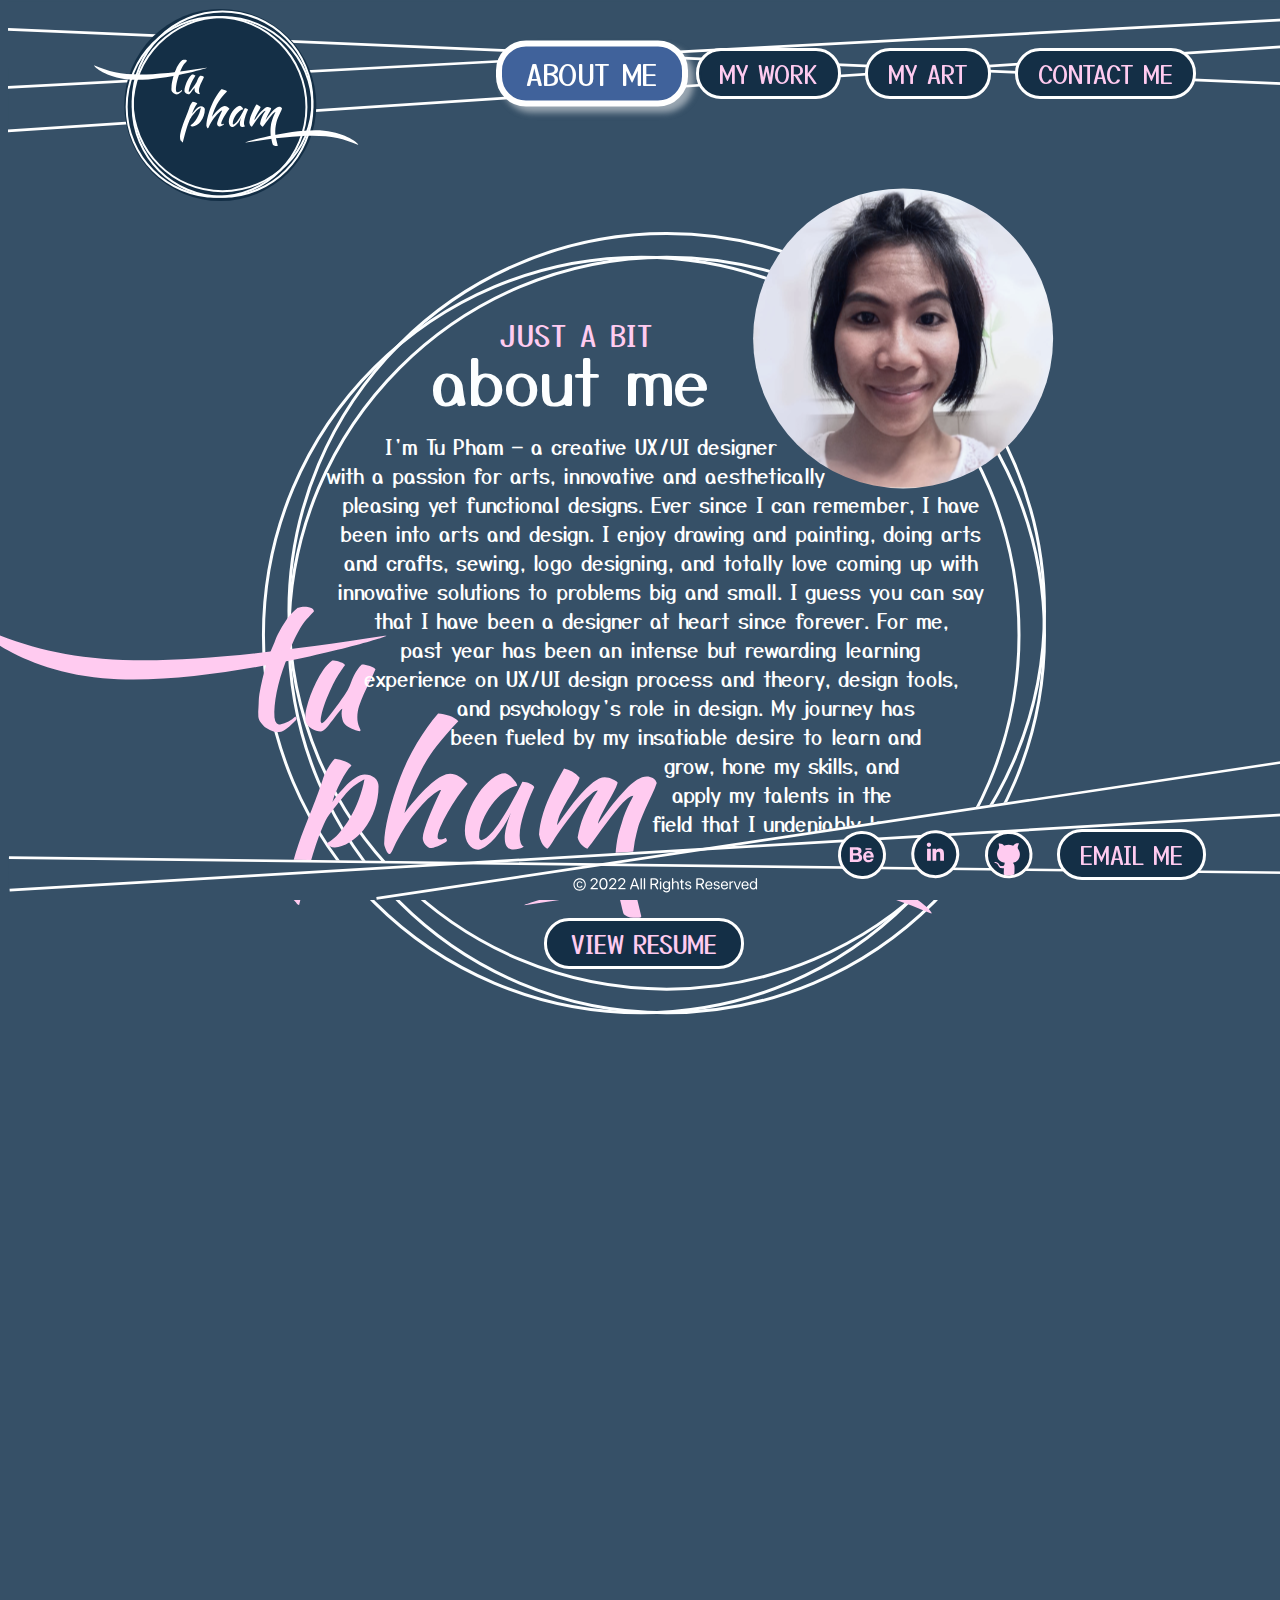
==== aboutMe.html @ 98230b97 "copyhw18" ====
<html>

<head>
  <title> ABOUT ME PAGE</title>

  <link rel="preconnect" href="https://fonts.googleapis.com">
  <link rel="preconnect" href="https://fonts.gstatic.com" crossorigin>
  <link href="https://fonts.googleapis.com/css2?family=Yusei+Magic&display=swap" rel="stylesheet">
 
  <link rel="preconnect" href="https://fonts.googleapis.com">
  <link rel="preconnect" href="https://fonts.gstatic.com" crossorigin>
  <link href="https://fonts.googleapis.com/css2?family=Quicksand&display=swap" rel="stylesheet">
 
  <link href="css/main.css" rel="stylesheet" type="text/css">
  <link href="css/aboutMe.css" rel="stylesheet" type="text/css">

</head>

<body>

  <header class="navigation">
    <div>
      <img class="navbg" src="images/Header.svg">
    </div>
    <div class="inline-block logo">
      <a href="../index.html"><img class="logo" src="images/logo.svg"></a>
   </div>
    <div class="mobileMenu">
      <img class="menu" src="images/menu.svg">
    </div>
    <nav class="inline-block">
      <ul>
        <li class="inline-block"> <button class="button glowBtn headerbtn" onclick="document.location.href='aboutMe.html'">ABOUT ME</button></li>
        <li class="inline-block"> <button class="button headerbtn" onclick="document.location.href='myWork.html'">MY WORK </button></li>
        <li class="inline-block"> <button class="button headerbtn" onclick="document.location.href='myArt.html'">MY ART </button></li>
        <li class="inline-block"> <button class="button headerbtn" onclick="document.location.href='contactMe.html'">CONTACT ME </button></li>
      </ul>
    </nav>
  </header>
  <section class="heroImg">
    <div class="wrapper">
    <div class="textHeader">
      <h1> JUST A BIT </h1>
      <h2> about me </h2>
    </div>

    <!-- <img id="portrait" src="images/picture.png"> -->
    <div class="circles">
      <img src="images/BRAND 1.svg">
    </div>
    
    <p class="p1 aboutMe">I’m Tu Pham — a creative UX/UI designer </p>
      <p class="p2 aboutMe">with a passion for arts, innovative and aesthetically</p>
      <p class="p3 aboutMe">pleasing yet functional designs. Ever since I can remember, I have<br>
      been into arts and design. I enjoy drawing and painting, doing arts <br>
      and crafts, sewing, logo designing, and totally love coming up with<br>
      innovative solutions to problems big and small. I guess you can say <br>
      that I have been a designer at heart since forever. For me, <br>
      past year has been an intense but rewarding learning <br>
      experience on UX/UI design process and theory, design tools, </p>
      <p class="p4 aboutMe">and psychology’s role in design. My journey has <br>
      been fueled by my insatiable desire to learn and </p>
      <p class="p5 aboutMe">grow, hone my skills, and<br>
      apply my talents in the <br>
      field that I undeniably love. </p>

      <button class="button" id="resume">VIEW RESUME</button>
  </div>
  </section>

  <footer>
    <div>
      <img id="footbg" src="images/footerLine.svg">
    </div>
    <footer class="footerBlock">
      <ul>
        <li id="bē" class="inline-block"> <img src="images/bē.svg"></li>
        <li id="linkedin" class="inline-block"> <img src="images/linkedIn.svg"></li>
        <li id="github" class="inline-block"> <img src="images/github.svg"> </li>
        <li id="emailMe" class="inline-block"> <button class="button">EMAIL ME </button> </li>
      </ul>
    </footer>

</body>

</html>
---- css/main.css ----
body {
  background-color: #365067;
  padding-bottom: 141px;
  height: 100%;
}

.button {
  font-family: 'Yusei Magic';
  font-style: normal;
  font-weight: 400;
  font-size: 24px;
  line-height: 35px;
  text-align: center;
  color: #FFCBF0;
  background-color: #142F46;
  border: 3px solid #FFFFFF;
  padding: 5px 20px;
  text-align: center;
  text-decoration: none;
  display: auto;
  margin: 10px 0px;
  cursor: pointer;
  border-radius: 25px;
}

.button:hover {
  background-color: #A43E87;
  color: white;
  transform: scale(1.2);
}

ul {
  margin-bottom: 0%;
  padding: 0;
  text-align: center;
}

nav {
  width: 73%;
  padding: 1%;
}

#bē:hover {
  transform: scale(1.3);
}

#linkedin:hover {
  transform: scale(1.3);
}

#github:hover {
  transform: scale(1.3);
}

img.logo:hover {
  transform: scale(1.2);
}

section.heroImg {
  text-align: center;
  vertical-align: middle;
}

/* Header */
.navbg {
  width: 100%;
  position: fixed;
  top: 0%;
  z-index: 90;
}

img.logo {
  position: fixed;
  left: 7.36%;
  right: 74.28%;
  top: 1%;
  bottom: 0.74%;
  z-index: 130;
}

img.menu {
  position: fixed;
  right: 7%;
  top: 2%;
  z-index: 130;
  display: none;
}

nav.inline-block {
  position: fixed;
  right: 5%;
  top: 0%;
  z-index: 120;
  width: auto;
}

/* Content */
p {
  position: relative;

  font-family: 'Yusei Magic';
  font-style: normal;
  font-weight: 400;
  font-size: 20px;
  line-height: 29px;
  text-align: center;

  color: #FFFFFF;
}


#resume {
  position: relative;
  left: 425px;
  top: -760px;
  width: 200px;
  z-index: 80;
}

div.wrapper {
  width: 1043px;
  display: inline-grid;
}

#footbg {
  position: fixed;
  width: 100%;
  bottom: 0%;
  z-index: 90;
}

.inline-block {
  display: inline-block;
  vertical-align: middle;
  padding: 10px;
}

.footerBlock {
  position: fixed;
  right: 5%;
  bottom: 0%;
  z-index: 120;
  margin-bottom: 0%;
}

button.glowBtn {
  color: white;
  transform: scale(1.2);
  background: #40629B;
  border: 5px solid #FFFFFF;
  box-shadow: 5px 5px 5px rgba(252, 251, 251, 0.5);
}

.logocircles {
  text-align: center;
  margin-top: 20px;
  margin-bottom: 100px;
  padding-bottom: 100px;
  position: relative;
  top: 125px;
  /* z-index: 40;  */
}

.tuPic {
  text-align: center;
  margin-top: 20px;
  margin-bottom: 100px;
  padding-bottom: 100px;
  position: relative;
  top: -870px;
  right: -300px;
  /* z-index: 40;  */
}

.tuPham {
  text-align: center;
  margin-top: 20px;
  margin-bottom: 100px;
  padding-bottom: 100px;
  position: relative;
  bottom: 1200px;
  /* z-index: 40;  */
}


@media only screen and (max-width: 800px) {
  .logo {
    width: 20%;
  }

  .headerbtn {
    display: none;
  }

  img.menu {

    display: block;
  }

  .footerBlock {
    /* justify-content: center; */
  }
}
/* 
.dot:hover {
  color: white;
  transform: scale(1.2);
  background-color: #fff;
  border: 2px solid red;
  border-radius: 50%;
  -moz-border-radius: 50%;
  -webkit-border-radius: 50%;
  margin: 0;
  padding: 0;
}

.dotClicked {
  color: white;
  transform: scale(1.2);
  background-color: #fff;
  border: 1px solid red;
  border-radius: 50%;
  -moz-border-radius: 50%;
  -webkit-border-radius: 50%;
  margin: 0;
  padding: 0;
} */
---- css/aboutMe.css ----
p.p1 {
    left: -70px;
    top: -650px;
  }
  
  p.p2 {
    left: -75px;
    top: -690px;
  }
  
  p.p3 {
    left: 10px;
    top: -730px;
  }
  
  p.p4 {
    left: 35px;
    top: -770px;
  }
  
  p.p5 {
    left: 131px;
    top: -810px;
  }
  
  h1 {
    position: relative;
    left: 381px;
    top: 300px;
  
    font-family: 'Yusei Magic';
    font-style: normal;
    font-weight: 400;
    font-size: 28px;
    line-height: 14px;
  
  
    display: flex;
    align-items: center;
    text-align: center;
    letter-spacing: 0.05em;
  
    color: #FFCBF0;
    margin: 0;
  }
  
  h2 {
    position: relative;
    left: 312px;
    top: 312px;
  
    font-family: 'Yusei Magic';
    font-style: normal;
    font-weight: 400;
    font-size: 64px;
    line-height: 48px;
    /* or 75% */
  
    display: flex;
    align-items: center;
    text-align: center;
    color: #FCFEFF;
    margin: 0;
  }

div.circles {
    text-align: center;
    margin-top: 98px;
  
    margin-left: -140px;
  }
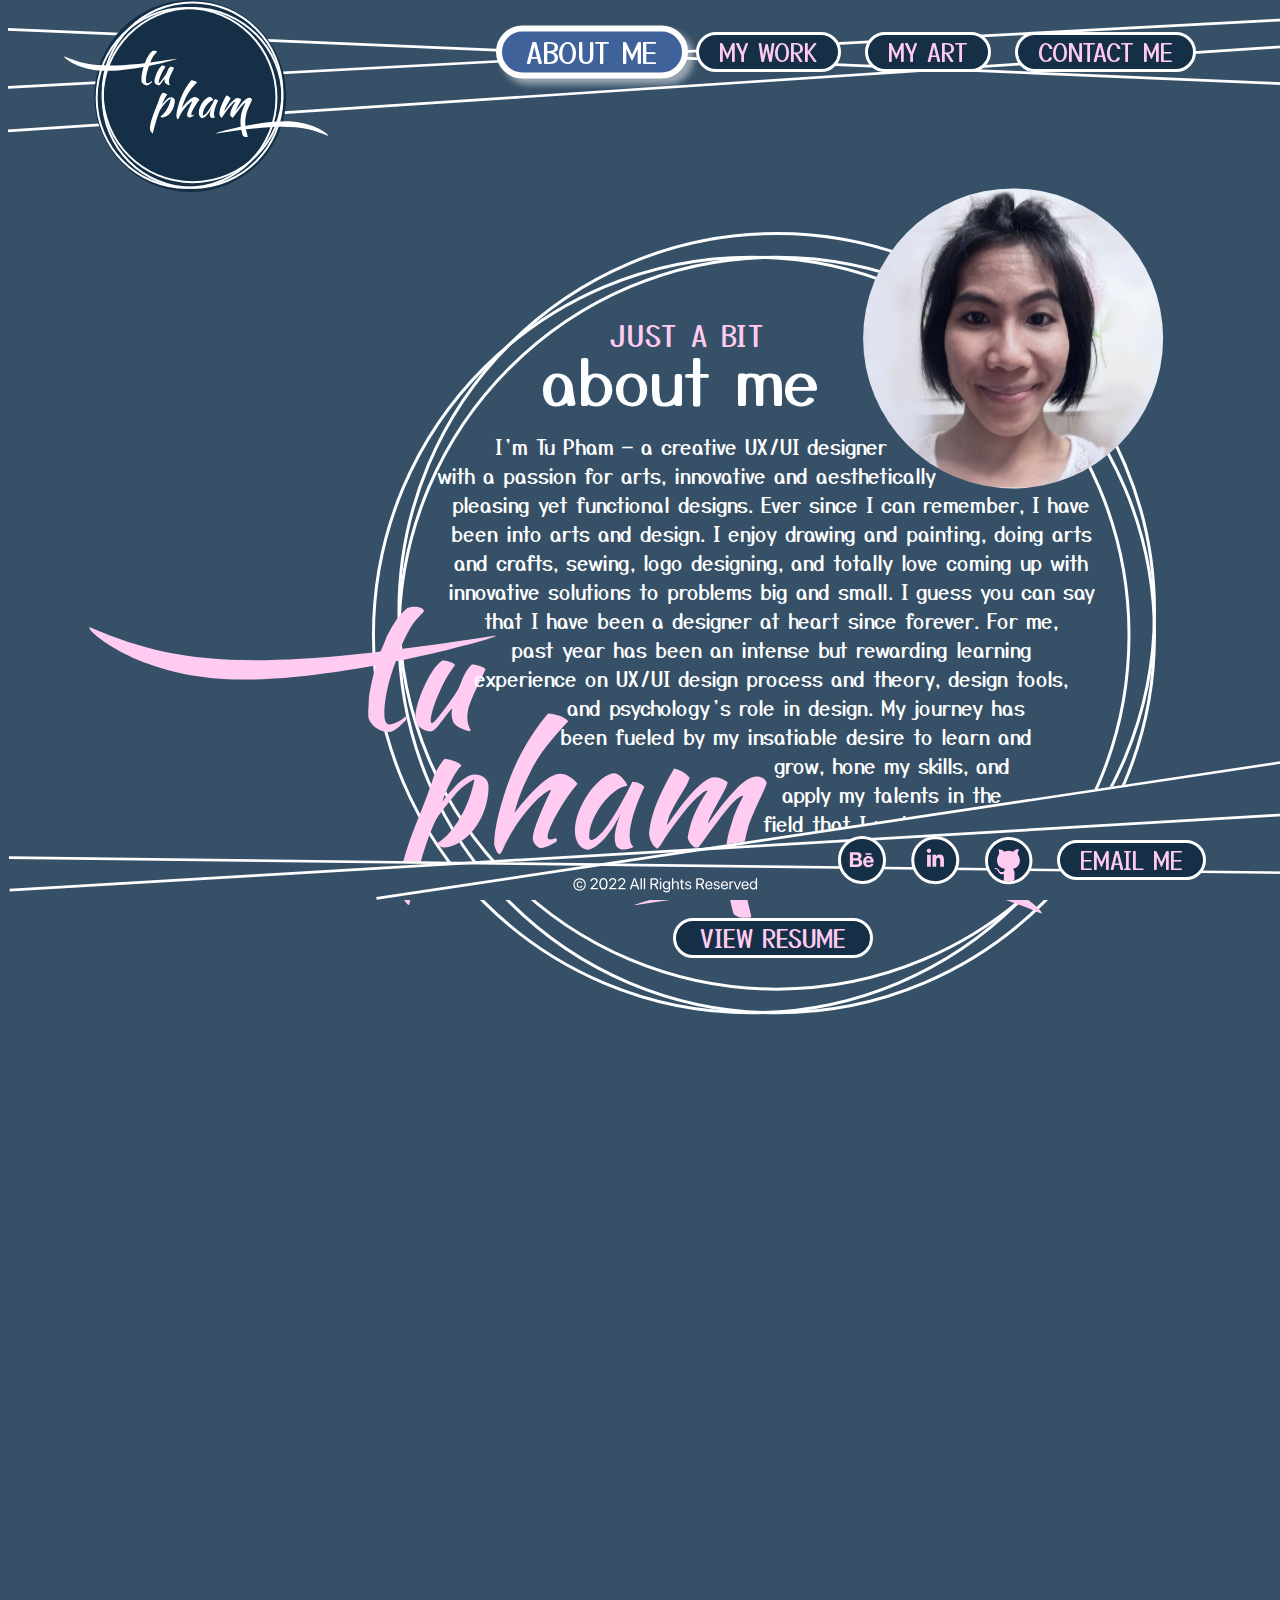
==== commit d7569a67: "home link3" ====
--- a/aboutMe.html
+++ b/aboutMe.html
@@ -23,7 +23,7 @@
       <img class="navbg" src="images/Header.svg">
     </div>
     <div class="inline-block logo">
-      <a href="../index.html"><img class="logo" src="images/logo.svg"></a>
+      <a href="index.html"><img class="logo" src="images/logo.svg"></a>
    </div>
     <div class="mobileMenu">
       <img class="menu" src="images/menu.svg">
--- a/css/main.css
+++ b/css/main.css
@@ -9,7 +9,7 @@
   font-style: normal;
   font-weight: 400;
   font-size: 24px;
-  line-height: 35px;
+  line-height: 24px;
   text-align: center;
   color: #FFCBF0;
   background-color: #142F46;
@@ -31,14 +31,13 @@
 
 ul {
   margin-bottom: 0%;
+  margin-top: 0;
   padding: 0;
   text-align: center;
 }
 
-nav {
-  width: 73%;
-  padding: 1%;
-}
+
+/* FOOTER  */
 
 #bē:hover {
   transform: scale(1.3);
@@ -54,14 +53,16 @@
 
 img.logo:hover {
   transform: scale(1.2);
+
 }
 
 section.heroImg {
-  text-align: center;
+  text-align: right;
   vertical-align: middle;
-}
-
-/* Header */
+  height:auto;
+}
+
+/* HEADER */
 .navbg {
   width: 100%;
   position: fixed;
@@ -71,9 +72,9 @@
 
 img.logo {
   position: fixed;
-  left: 7.36%;
+  /* left: 7.36%; */
   right: 74.28%;
-  top: 1%;
+  top: 0%;
   bottom: 0.74%;
   z-index: 130;
 }
@@ -109,14 +110,6 @@
 }
 
 
-#resume {
-  position: relative;
-  left: 425px;
-  top: -760px;
-  width: 200px;
-  z-index: 80;
-}
-
 div.wrapper {
   width: 1043px;
   display: inline-grid;
@@ -153,9 +146,6 @@
 
 .logocircles {
   text-align: center;
-  margin-top: 20px;
-  margin-bottom: 100px;
-  padding-bottom: 100px;
   position: relative;
   top: 125px;
   /* z-index: 40;  */
@@ -163,24 +153,42 @@
 
 .tuPic {
   text-align: center;
-  margin-top: 20px;
-  margin-bottom: 100px;
-  padding-bottom: 100px;
-  position: relative;
-  top: -870px;
-  right: -300px;
-  /* z-index: 40;  */
-}
-
-.tuPham {
-  text-align: center;
-  margin-top: 20px;
-  margin-bottom: 100px;
-  padding-bottom: 100px;
-  position: relative;
-  bottom: 1200px;
-  /* z-index: 40;  */
-}
+  position: relative;
+  top: -440px;
+  z-index: 40; 
+}
+
+.tu {
+  text-align: left;
+  position: relative;
+  top: -960px;
+  z-index: 40; 
+  /* position: absolute;
+  top:28%;
+  left:0%; */
+}
+.pham {
+  text-align: left;
+  position: relative;
+  top: -600px;
+  z-index: 40; 
+}
+
+.adjText { 
+  position: relative;
+right:0%;
+  top: -666px;
+  z-index: 40; 
+  font-family: 'Yusei Magic';
+  font-style: normal;
+  font-weight: 400;
+  font-size: 28px;
+  line-height: 28px;
+  /* display: flex; */
+  align-items: right;
+  /* text-align: center; */
+  
+  color: #FCFEFF;}
 
 
 @media only screen and (max-width: 800px) {
@@ -193,14 +201,12 @@
   }
 
   img.menu {
-
     display: block;
   }
 
-  .footerBlock {
-    /* justify-content: center; */
-  }
-}
+}
+
+
 /* 
 .dot:hover {
   color: white;
@@ -224,4 +230,6 @@
   -webkit-border-radius: 50%;
   margin: 0;
   padding: 0;
-} */+} */
+
+
--- a/css/aboutMe.css
+++ b/css/aboutMe.css
@@ -68,4 +68,12 @@
     margin-top: 98px;
   
     margin-left: -140px;
+  }
+
+  #resume {
+    position: relative;
+    left: 444px;
+    top: -760px;
+    width: 200px;
+    z-index: 80;
   }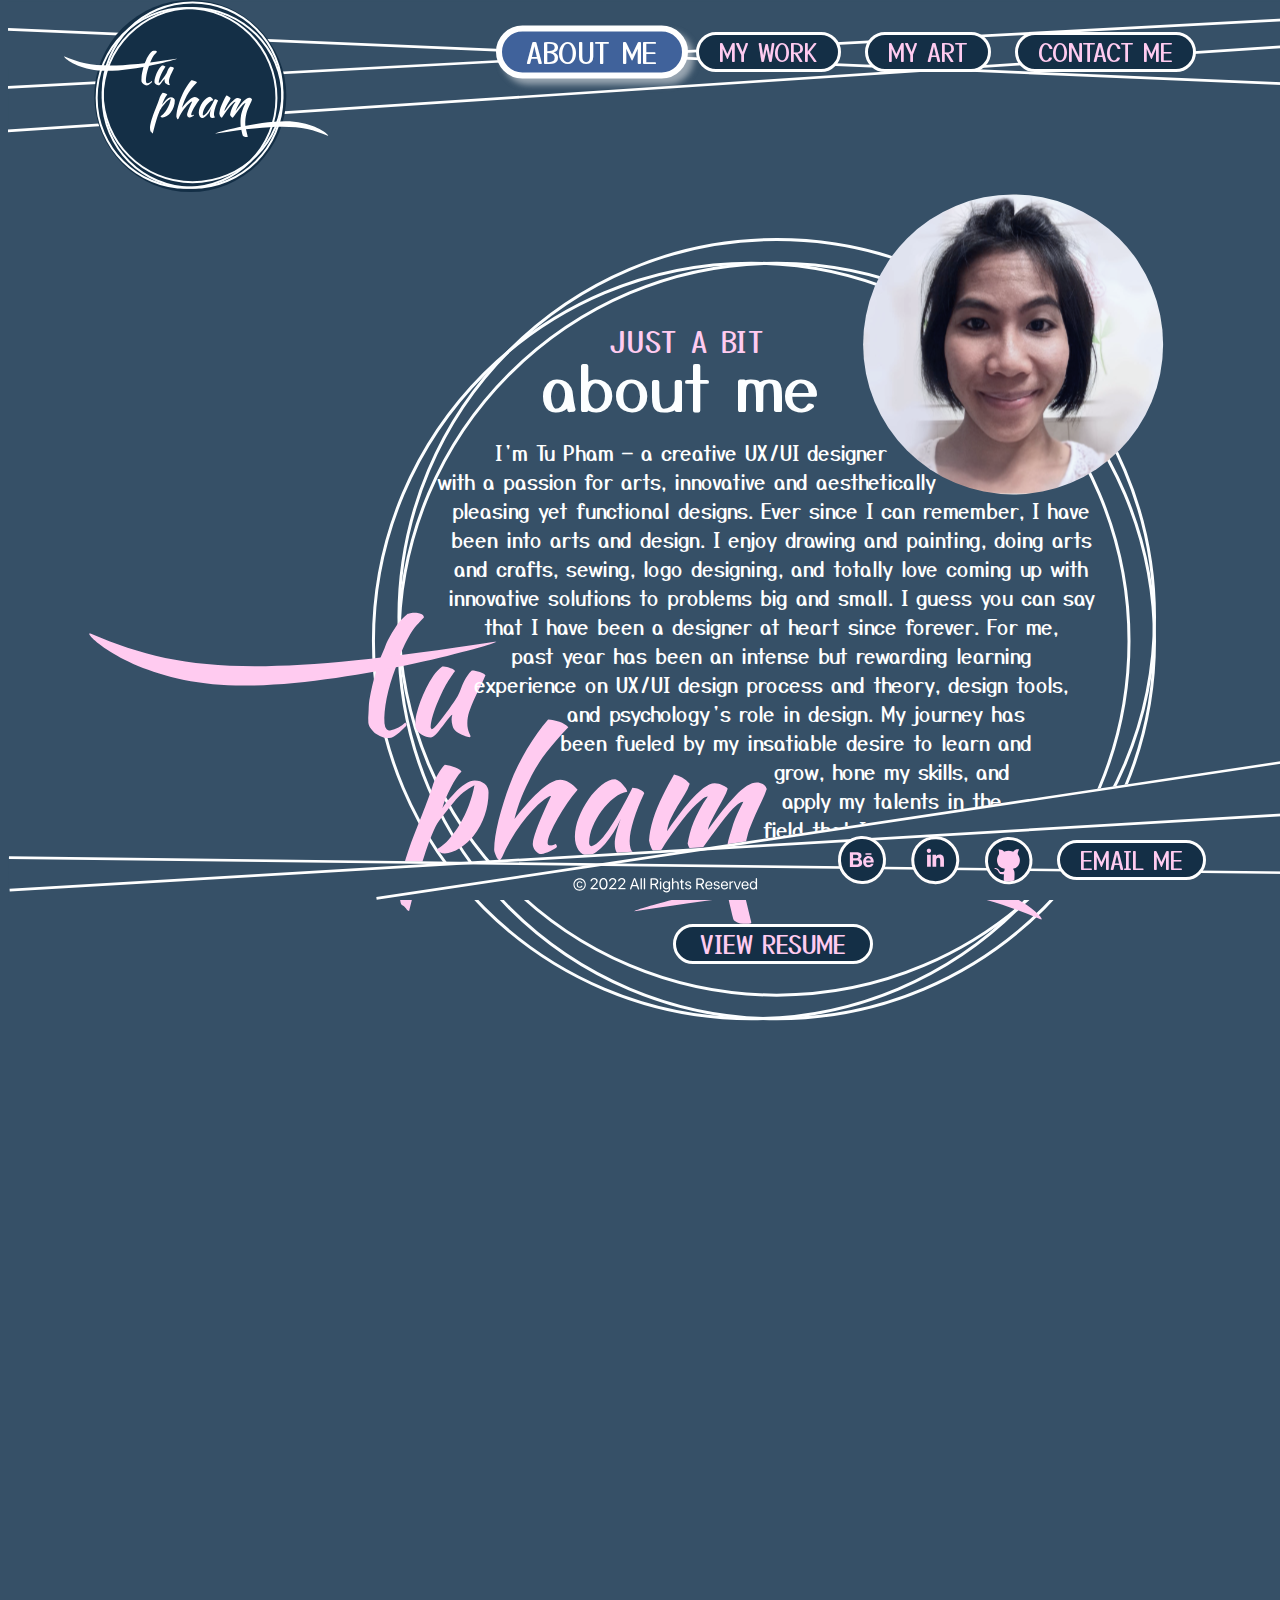
==== commit 50a8c67e: "homelink4" ====
--- a/aboutMe.html
+++ b/aboutMe.html
@@ -23,7 +23,8 @@
       <img class="navbg" src="images/Header.svg">
     </div>
     <div class="inline-block logo">
-      <a href="index.html"><img class="logo" src="images/logo.svg"></a>
+      <!-- <a href="index.html"><img class="logo" src="images/logo.svg"></a> -->
+      <button onclick="document.location.href='index.html'"> <img class="logo" src="images/logo.svg"> </button>
    </div>
     <div class="mobileMenu">
       <img class="menu" src="images/menu.svg">
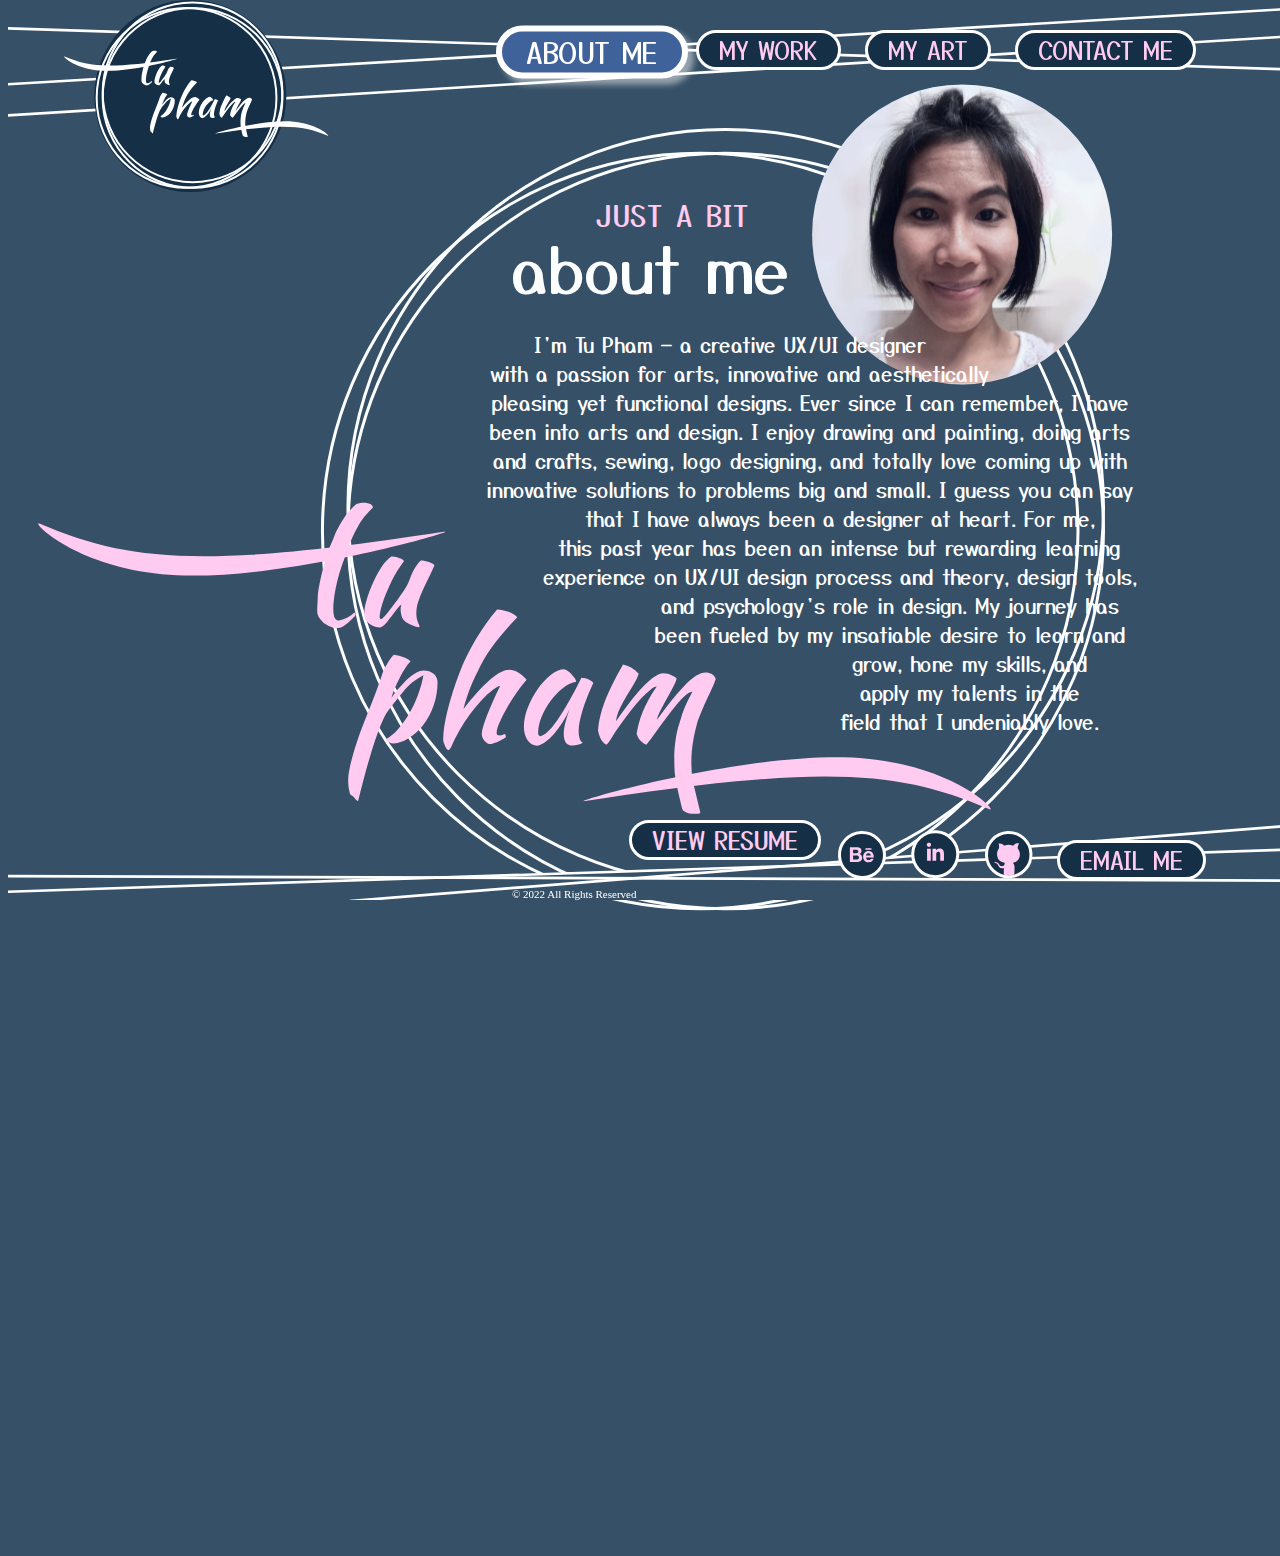
==== commit df858865: "cleanup" ====
--- a/aboutMe.html
+++ b/aboutMe.html
@@ -20,7 +20,7 @@
 
   <header class="navigation">
     <div>
-      <img class="navbg" src="images/Header.svg">
+      <img class="navbg" src="images/headerlines2.svg">
     </div>
     <div class="inline-block logo">
       <!-- <a href="index.html"><img class="logo" src="images/logo.svg"></a> -->
@@ -39,39 +39,38 @@
     </nav>
   </header>
   <section class="heroImg">
-    <div class="wrapper">
+    <div class="circles"> <img src="images/BRAND 1.svg"> </div>
     <div class="textHeader">
       <h1> JUST A BIT </h1>
       <h2> about me </h2>
     </div>
+    <div class="resumebtn" >  <button class="button" onclick="document.location.href='resume.html'"> VIEW RESUME </button> </div>
+    
+    <div class="wrapper">
 
-    <!-- <img id="portrait" src="images/picture.png"> -->
-    <div class="circles">
-      <img src="images/BRAND 1.svg">
-    </div>
-    
     <p class="p1 aboutMe">I’m Tu Pham — a creative UX/UI designer </p>
       <p class="p2 aboutMe">with a passion for arts, innovative and aesthetically</p>
       <p class="p3 aboutMe">pleasing yet functional designs. Ever since I can remember, I have<br>
       been into arts and design. I enjoy drawing and painting, doing arts <br>
       and crafts, sewing, logo designing, and totally love coming up with<br>
       innovative solutions to problems big and small. I guess you can say <br>
-      that I have been a designer at heart since forever. For me, <br>
-      past year has been an intense but rewarding learning <br>
+      <p class="p4 aboutMe"> that I have always been a designer at heart. For me, <br>
+      this past year has been an intense but rewarding learning <br>
       experience on UX/UI design process and theory, design tools, </p>
-      <p class="p4 aboutMe">and psychology’s role in design. My journey has <br>
+      <p class="p5 aboutMe">and psychology’s role in design. My journey has <br>
       been fueled by my insatiable desire to learn and </p>
-      <p class="p5 aboutMe">grow, hone my skills, and<br>
+      <p class="p6 aboutMe">grow, hone my skills, and<br>
       apply my talents in the <br>
       field that I undeniably love. </p>
+  </div>
 
-      <button class="button" id="resume">VIEW RESUME</button>
-  </div>
+
   </section>
 
   <footer>
+    <div class="footerText" >  © 2022 All Rights Reserved </div>
     <div>
-      <img id="footbg" src="images/footerLine.svg">
+      <img id="footbg" src="images/footerlines.svg">
     </div>
     <footer class="footerBlock">
       <ul>
--- a/css/main.css
+++ b/css/main.css
@@ -1,7 +1,12 @@
 body {
   background-color: #365067;
-  padding-bottom: 141px;
+  padding-bottom:0px;
   height: 100%;
+}
+section.heroImg {
+  text-align: right;
+  /* vertical-align: middle;
+  height:auto; */
 }
 
 .button {
@@ -29,113 +34,6 @@
   transform: scale(1.2);
 }
 
-ul {
-  margin-bottom: 0%;
-  margin-top: 0;
-  padding: 0;
-  text-align: center;
-}
-
-
-/* FOOTER  */
-
-#bē:hover {
-  transform: scale(1.3);
-}
-
-#linkedin:hover {
-  transform: scale(1.3);
-}
-
-#github:hover {
-  transform: scale(1.3);
-}
-
-img.logo:hover {
-  transform: scale(1.2);
-
-}
-
-section.heroImg {
-  text-align: right;
-  vertical-align: middle;
-  height:auto;
-}
-
-/* HEADER */
-.navbg {
-  width: 100%;
-  position: fixed;
-  top: 0%;
-  z-index: 90;
-}
-
-img.logo {
-  position: fixed;
-  /* left: 7.36%; */
-  right: 74.28%;
-  top: 0%;
-  bottom: 0.74%;
-  z-index: 130;
-}
-
-img.menu {
-  position: fixed;
-  right: 7%;
-  top: 2%;
-  z-index: 130;
-  display: none;
-}
-
-nav.inline-block {
-  position: fixed;
-  right: 5%;
-  top: 0%;
-  z-index: 120;
-  width: auto;
-}
-
-/* Content */
-p {
-  position: relative;
-
-  font-family: 'Yusei Magic';
-  font-style: normal;
-  font-weight: 400;
-  font-size: 20px;
-  line-height: 29px;
-  text-align: center;
-
-  color: #FFFFFF;
-}
-
-
-div.wrapper {
-  width: 1043px;
-  display: inline-grid;
-}
-
-#footbg {
-  position: fixed;
-  width: 100%;
-  bottom: 0%;
-  z-index: 90;
-}
-
-.inline-block {
-  display: inline-block;
-  vertical-align: middle;
-  padding: 10px;
-}
-
-.footerBlock {
-  position: fixed;
-  right: 5%;
-  bottom: 0%;
-  z-index: 120;
-  margin-bottom: 0%;
-}
-
 button.glowBtn {
   color: white;
   transform: scale(1.2);
@@ -144,11 +42,104 @@
   box-shadow: 5px 5px 5px rgba(252, 251, 251, 0.5);
 }
 
+ul {
+  margin-bottom: 0%;
+  margin-top: 0;
+  padding: 0;
+  text-align: center;
+}
+
+
+/* FOOTER  */
+#footbg {
+  position: fixed;
+  width: 100%;
+  bottom: 0%;
+  z-index: 90;
+}
+
+.footerBlock {
+  position: fixed;
+  right: 5%;
+  bottom: 0%;
+  z-index: 120;
+  margin-bottom: 0%;
+}
+
+.footerText {
+font-family: 'SF Pro Rounded';
+font-style: normal;
+font-weight: 200;
+font-size: 11px;
+line-height: 11px;
+align-items: center;
+text-align: center;
+color: #FFFFFF;
+z-index: 200;
+position: fixed;
+bottom: 0%;
+left:40%;
+}
+
+#bē:hover {
+  transform: scale(1.3);
+}
+
+#linkedin:hover {
+  transform: scale(1.3);
+}
+
+#github:hover {
+  transform: scale(1.3);
+}
+
+img.logo:hover {
+  transform: scale(1.2);
+}
+
+/* HEADER */
+.navbg {
+  width: 100%;
+  position: fixed;
+  top: 0%;
+  z-index: 90;
+}
+
+img.logo {
+  position: fixed;
+  right: 74.28%;
+  top: 0%;
+  bottom: 0.74%;
+  z-index: 130;
+}
+
+img.menu {
+  position: fixed;
+  right: 7%;
+  top: 2%;
+  z-index: 130;
+  display: none;
+}
+
+nav.inline-block {
+  position: fixed;
+  right: 5%;
+  top: 0%;
+  z-index: 120;
+  width: auto;
+}
+.inline-block {
+  display: inline-block;
+  vertical-align:text-top;
+  padding: 10px;
+}
+
+/* Content */
+
 .logocircles {
   text-align: center;
   position: relative;
   top: 125px;
-  /* z-index: 40;  */
 }
 
 .tuPic {
@@ -159,37 +150,55 @@
 }
 
 .tu {
-  text-align: left;
-  position: relative;
-  top: -960px;
-  z-index: 40; 
-  /* position: absolute;
-  top:28%;
-  left:0%; */
+  text-align: center;
+  position: relative;
+  top: -920px;
+  left: -600px;
+  z-index: 40; 
 }
 .pham {
-  text-align: left;
-  position: relative;
-  top: -600px;
+  text-align: center;
+  position: relative;
+  top: -560px;
+  left: -500px;
   z-index: 40; 
 }
 
 .adjText { 
   position: relative;
-right:0%;
-  top: -666px;
+left:500px;
+  top: -650px;
   z-index: 40; 
   font-family: 'Yusei Magic';
   font-style: normal;
   font-weight: 400;
-  font-size: 28px;
-  line-height: 28px;
+  font-size: 22px;
+  line-height: 22px;
   /* display: flex; */
   align-items: right;
-  /* text-align: center; */
+  text-align: center;
   
   color: #FCFEFF;}
 
+  .homeAboutMe {
+    text-align: center;
+    position: relative;
+    top: -685px;
+    left: 0px;
+    z-index: 40; 
+  }
+
+@keyframes aboutMeFadeIn {
+  0%    { opacity: 0; }
+  25%   { opacity: 0; }
+  50%   { opacity: 0.5; }
+  75%  { opacity: 0.75; }
+  100%  { opacity: 1; }
+}
+
+.homeAboutMe {
+  animation: aboutMeFadeIn 5s;
+}
 
 @media only screen and (max-width: 800px) {
   .logo {
@@ -203,33 +212,4 @@
   img.menu {
     display: block;
   }
-
-}
-
-
-/* 
-.dot:hover {
-  color: white;
-  transform: scale(1.2);
-  background-color: #fff;
-  border: 2px solid red;
-  border-radius: 50%;
-  -moz-border-radius: 50%;
-  -webkit-border-radius: 50%;
-  margin: 0;
-  padding: 0;
-}
-
-.dotClicked {
-  color: white;
-  transform: scale(1.2);
-  background-color: #fff;
-  border: 1px solid red;
-  border-radius: 50%;
-  -moz-border-radius: 50%;
-  -webkit-border-radius: 50%;
-  margin: 0;
-  padding: 0;
-} */
-
-
+}
--- a/css/aboutMe.css
+++ b/css/aboutMe.css
@@ -1,79 +1,108 @@
 p.p1 {
-    left: -70px;
-    top: -650px;
-  }
-  
-  p.p2 {
-    left: -75px;
-    top: -690px;
-  }
-  
-  p.p3 {
-    left: 10px;
-    top: -730px;
-  }
-  
-  p.p4 {
-    left: 35px;
-    top: -770px;
-  }
-  
-  p.p5 {
-    left: 131px;
-    top: -810px;
-  }
-  
-  h1 {
-    position: relative;
-    left: 381px;
-    top: 300px;
-  
-    font-family: 'Yusei Magic';
-    font-style: normal;
-    font-weight: 400;
-    font-size: 28px;
-    line-height: 14px;
-  
-  
-    display: flex;
-    align-items: center;
-    text-align: center;
-    letter-spacing: 0.05em;
-  
-    color: #FFCBF0;
-    margin: 0;
-  }
-  
-  h2 {
-    position: relative;
-    left: 312px;
-    top: 312px;
-  
-    font-family: 'Yusei Magic';
-    font-style: normal;
-    font-weight: 400;
-    font-size: 64px;
-    line-height: 48px;
-    /* or 75% */
-  
-    display: flex;
-    align-items: center;
-    text-align: center;
-    color: #FCFEFF;
-    margin: 0;
-  }
+  text-align: center;
+position: relative;
+left: 200px;
+  top: -720px;
+}
 
-div.circles {
-    text-align: center;
-    margin-top: 98px;
-  
-    margin-left: -140px;
-  }
+p.p2 {
+  position: relative;
+  left: 210px;
+    top: -740px;
+}
 
-  #resume {
-    position: relative;
-    left: 444px;
+p.p3 {
+  position: relative;
+  left: 280px;
     top: -760px;
-    width: 200px;
-    z-index: 80;
-  }+}
+
+p.p4 {
+  position: relative;
+  left: 310px;
+    top: -780px;
+}
+
+p.p5 {
+  left: 360px;
+  top: -800px;
+}
+p.p6 {
+  left: 440px;
+  top: -820px;
+}
+
+p {
+  position: relative;
+  font-family: 'Yusei Magic';
+  font-style: normal;
+  font-weight: 400;
+  font-size: 20px;
+  line-height: 29px;
+  text-align: center;
+
+  color: #FFFFFF;
+}
+
+
+div.wrapper {
+  width: 1043px;
+}
+
+h1 {
+  position: relative;
+  text-align: center;
+  left: 33px;
+  top: -700px;
+
+  font-family: 'Yusei Magic';
+  font-style: normal;
+  font-weight: 400;
+  font-size: 28px;
+  line-height: 14px;
+
+
+  letter-spacing: 0.05em;
+
+  color: #FFCBF0;
+  margin: 0;
+}
+
+h2 {
+  position: relative;
+  top: -680px;
+  text-align: center;
+  left: 10px;
+
+  font-family: 'Yusei Magic';
+  font-style: normal;
+  font-weight: 400;
+  font-size: 64px;
+  line-height: 48px;
+
+  color: #FCFEFF;
+  margin: 0;
+}
+
+.circles {
+  text-align: center;
+  position: relative;
+  top: 50px;
+}
+
+.resumebtn {
+  position: relative;
+  text-align: center;
+  left: 85px;
+  top: -160px;
+  z-index: 80;
+}
+
+.aboutPic {
+  text-align: center;
+  left: 20%;
+  position: relative;
+  top: 40px;
+  z-index: 70;
+
+}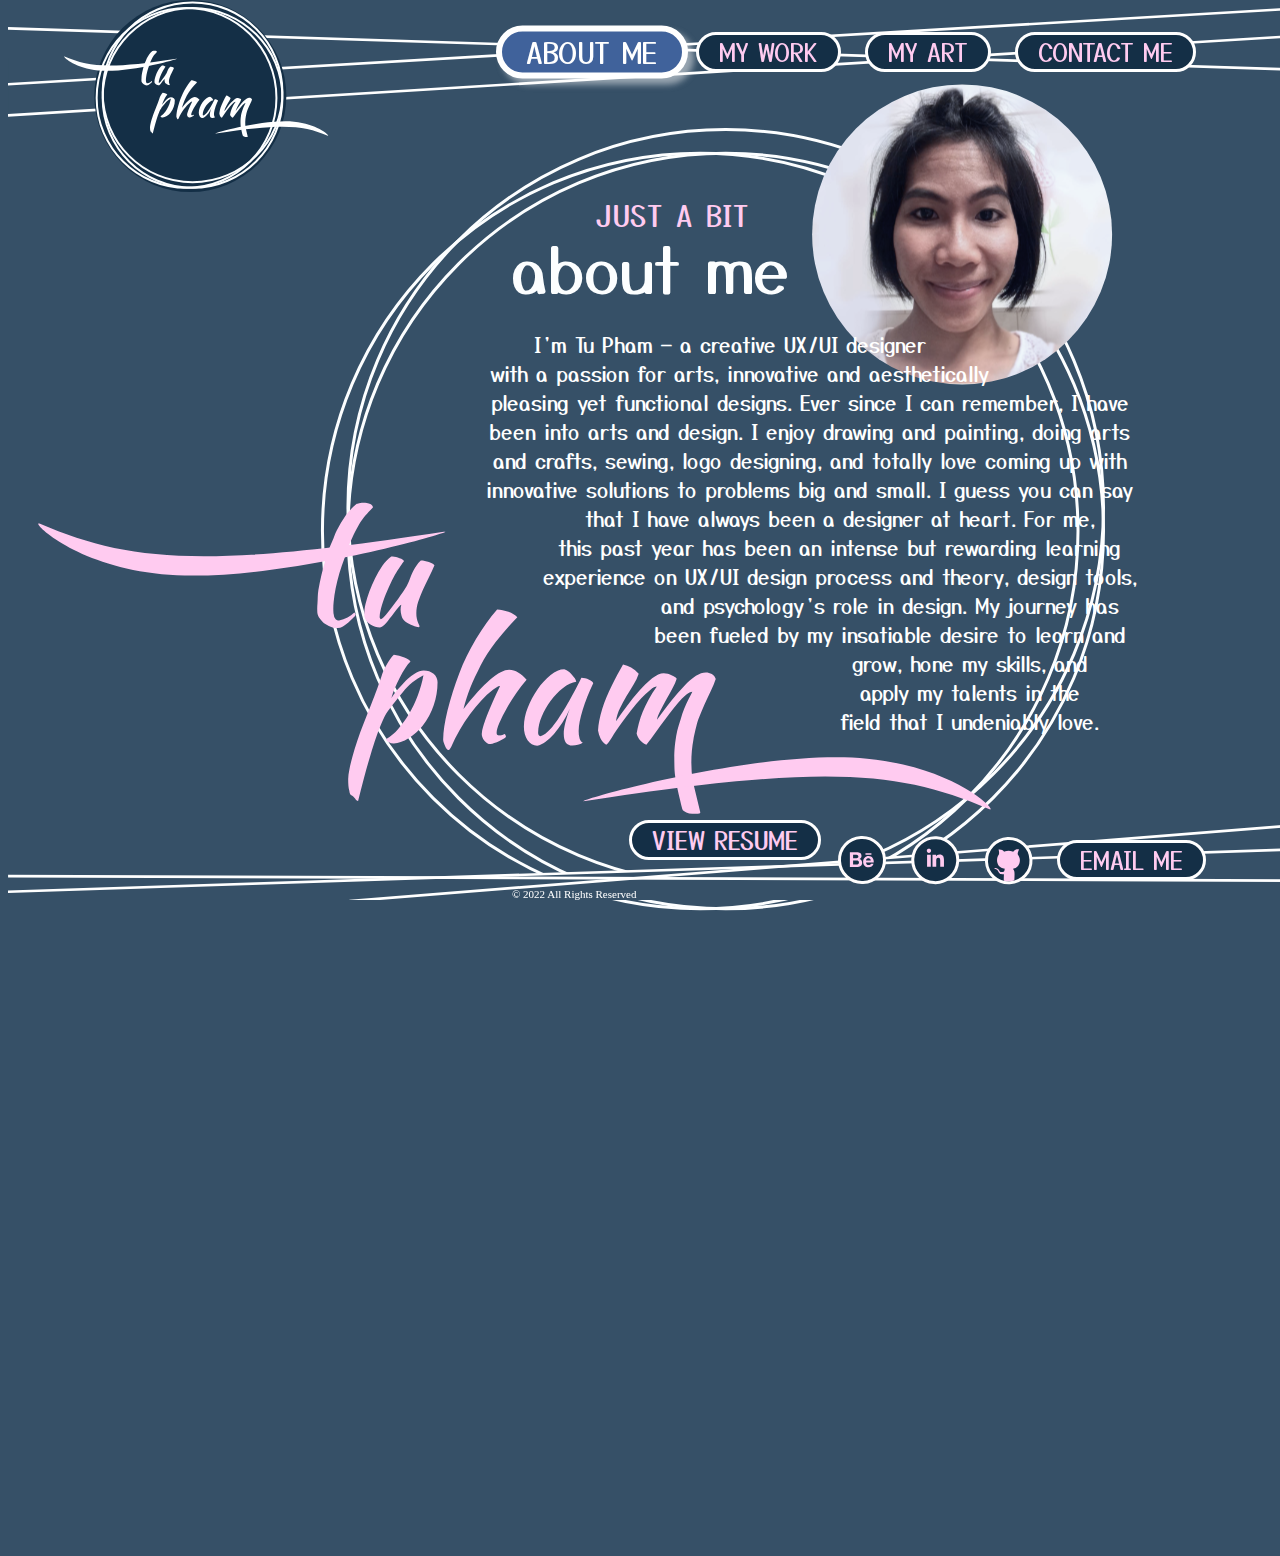
==== commit da1d1ed3: "email" ====
--- a/aboutMe.html
+++ b/aboutMe.html
@@ -77,10 +77,10 @@
         <li id="bē" class="inline-block"> <img src="images/bē.svg"></li>
         <li id="linkedin" class="inline-block"> <img src="images/linkedIn.svg"></li>
         <li id="github" class="inline-block"> <img src="images/github.svg"> </li>
-        <li id="emailMe" class="inline-block"> <button class="button">EMAIL ME </button> </li>
+        <li id="emailMe" class="inline-block"> <button class="button" onclick= "document.location =  'mailto:thanh2pham@gmail.com'">EMAIL ME </button> </li>
       </ul>
     </footer>
 
 </body>
 
-</html>+</html> --- a/css/main.css
+++ b/css/main.css
@@ -47,6 +47,7 @@
   margin-top: 0;
   padding: 0;
   text-align: center;
+  vertical-align: middle;
 }
 
 
@@ -82,15 +83,15 @@
 }
 
 #bē:hover {
-  transform: scale(1.3);
+  transform: scale(1.2);
 }
 
 #linkedin:hover {
-  transform: scale(1.3);
+  transform: scale(1.2);
 }
 
 #github:hover {
-  transform: scale(1.3);
+  transform: scale(1.2);
 }
 
 img.logo:hover {
@@ -130,7 +131,7 @@
 }
 .inline-block {
   display: inline-block;
-  vertical-align:text-top;
+  vertical-align:middle;
   padding: 10px;
 }
 
